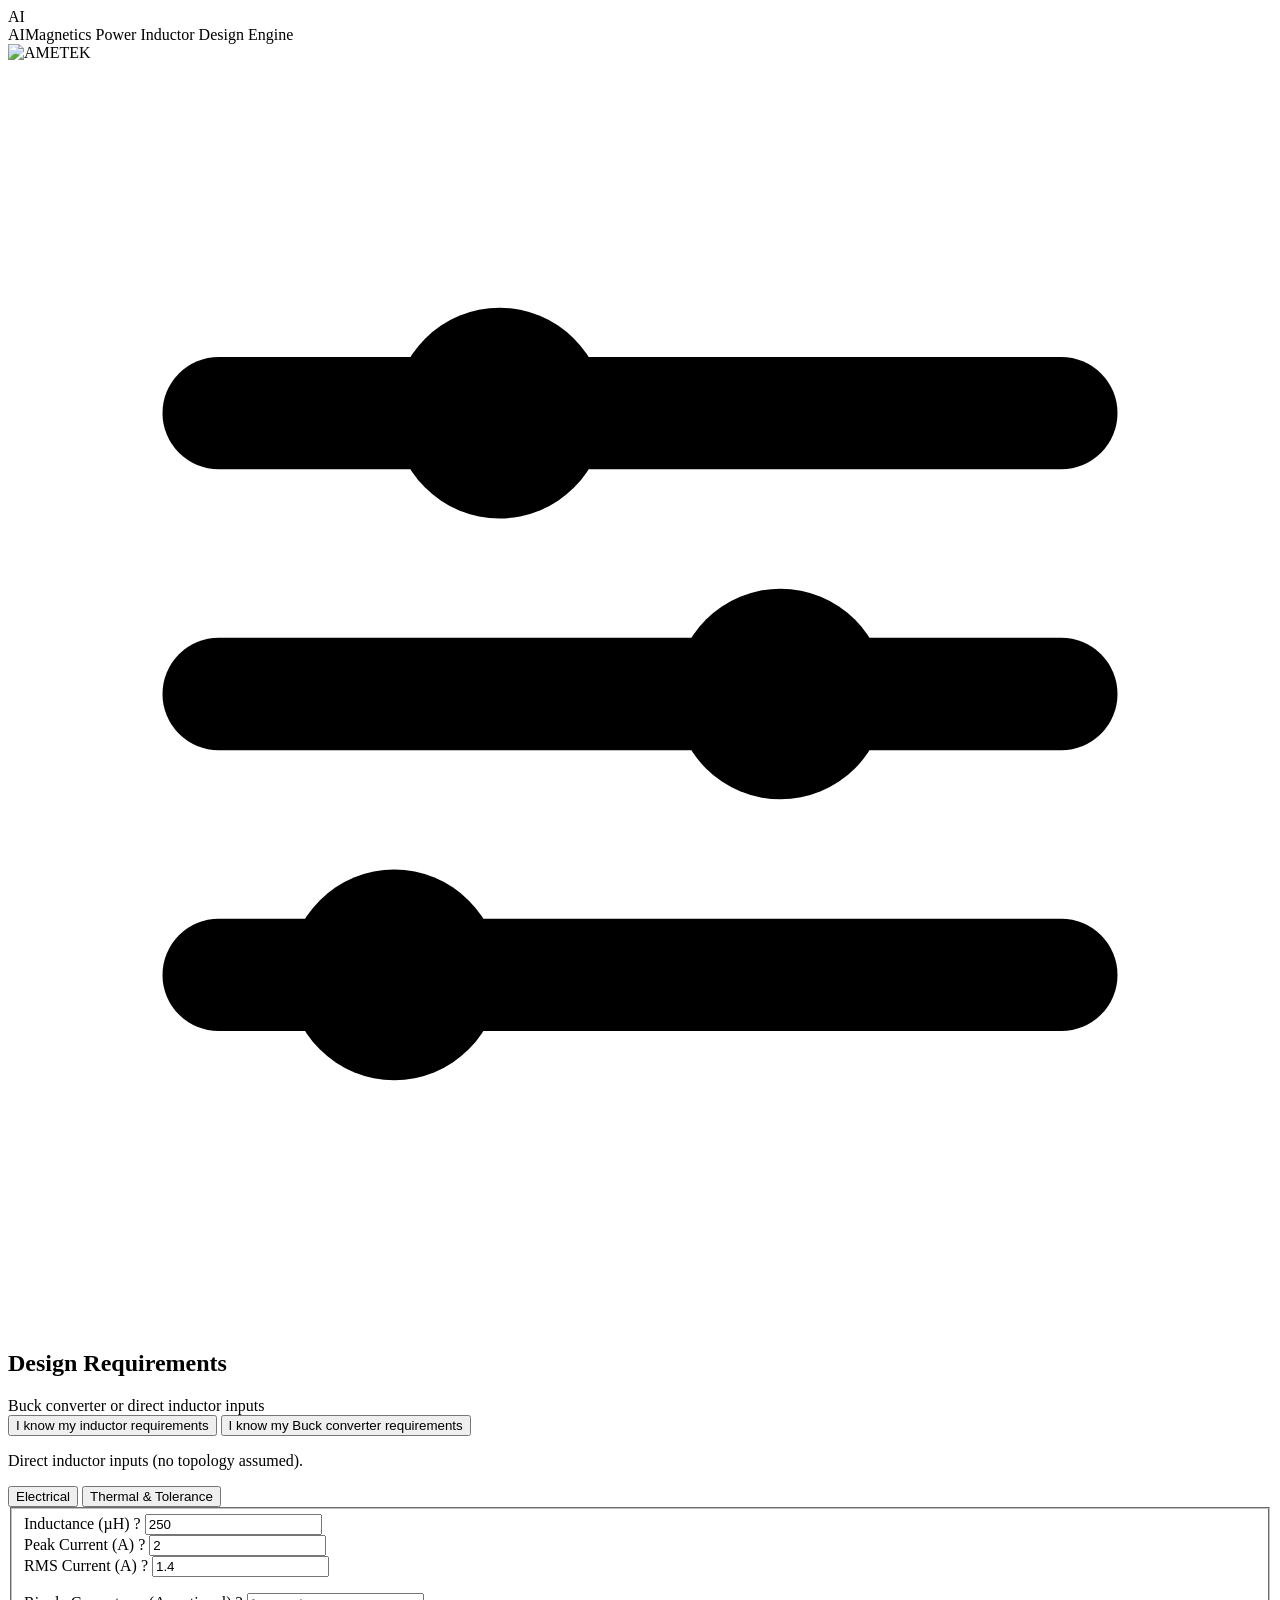
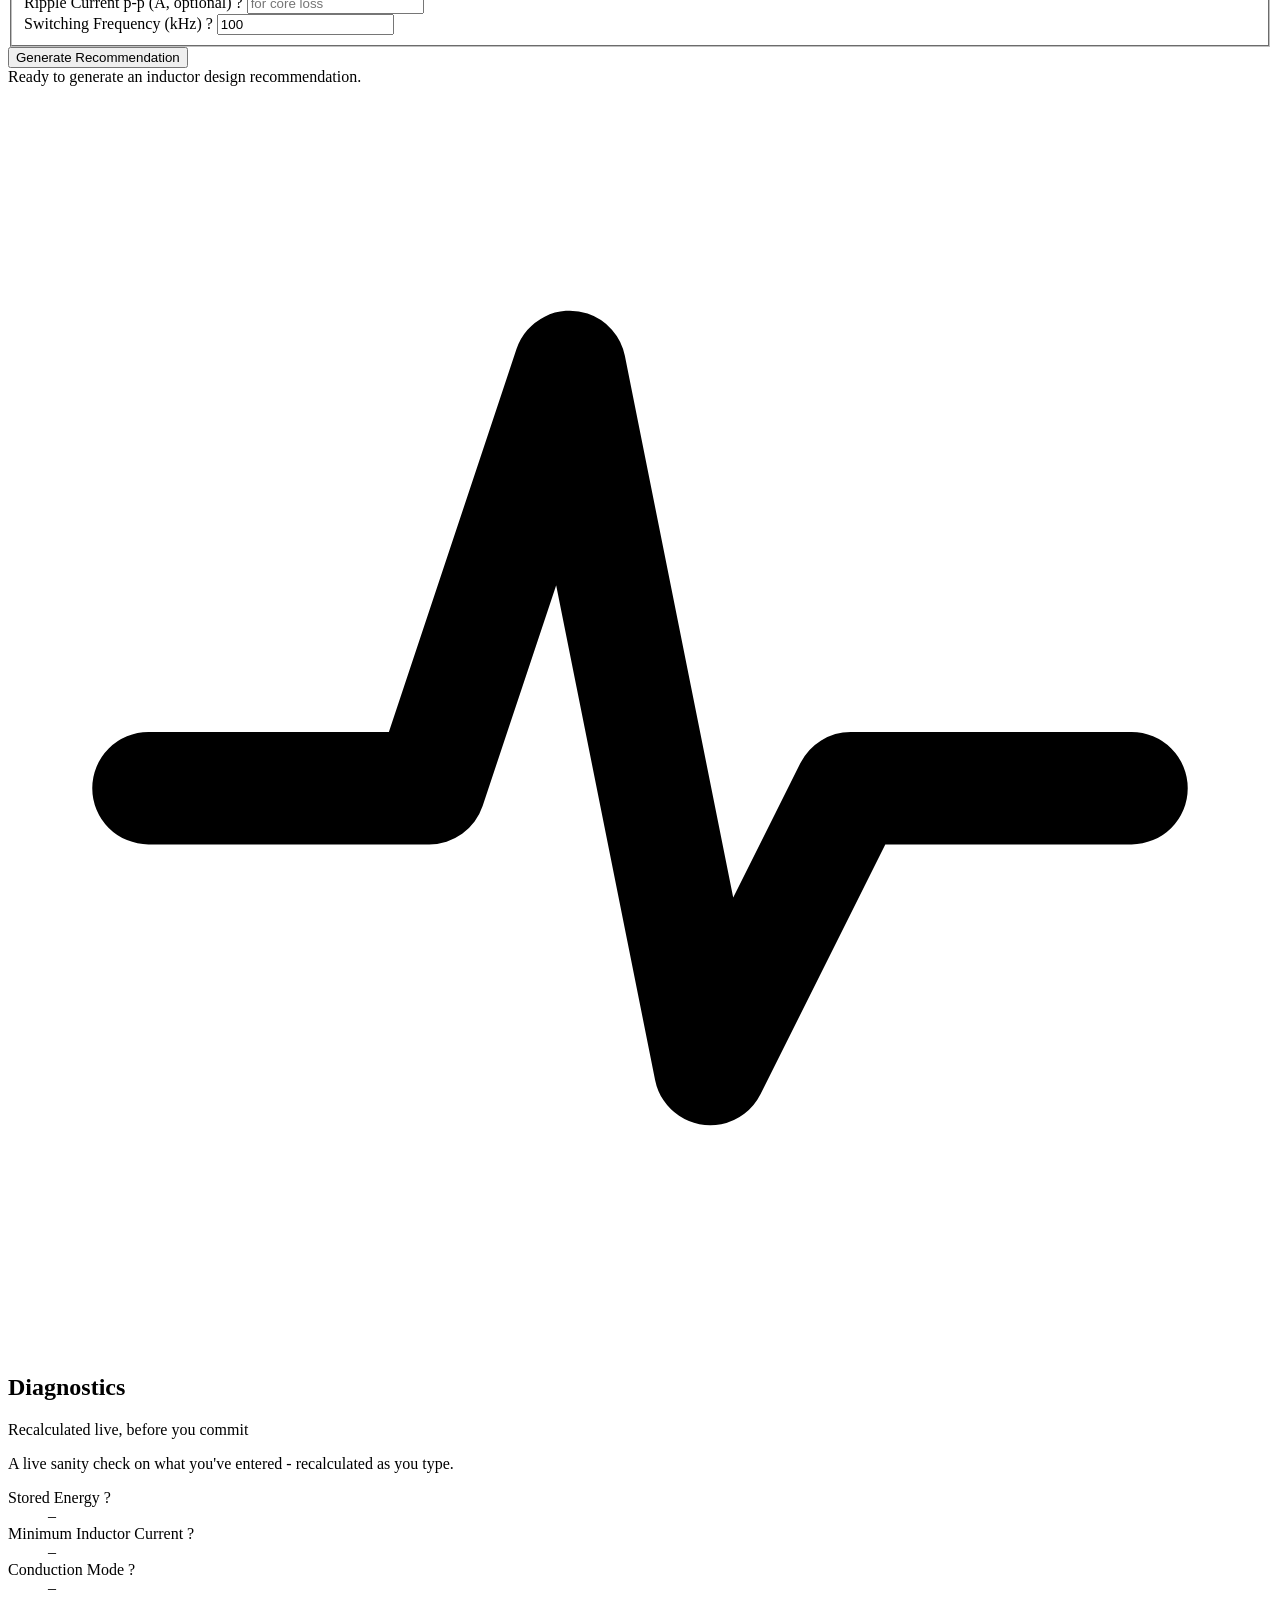
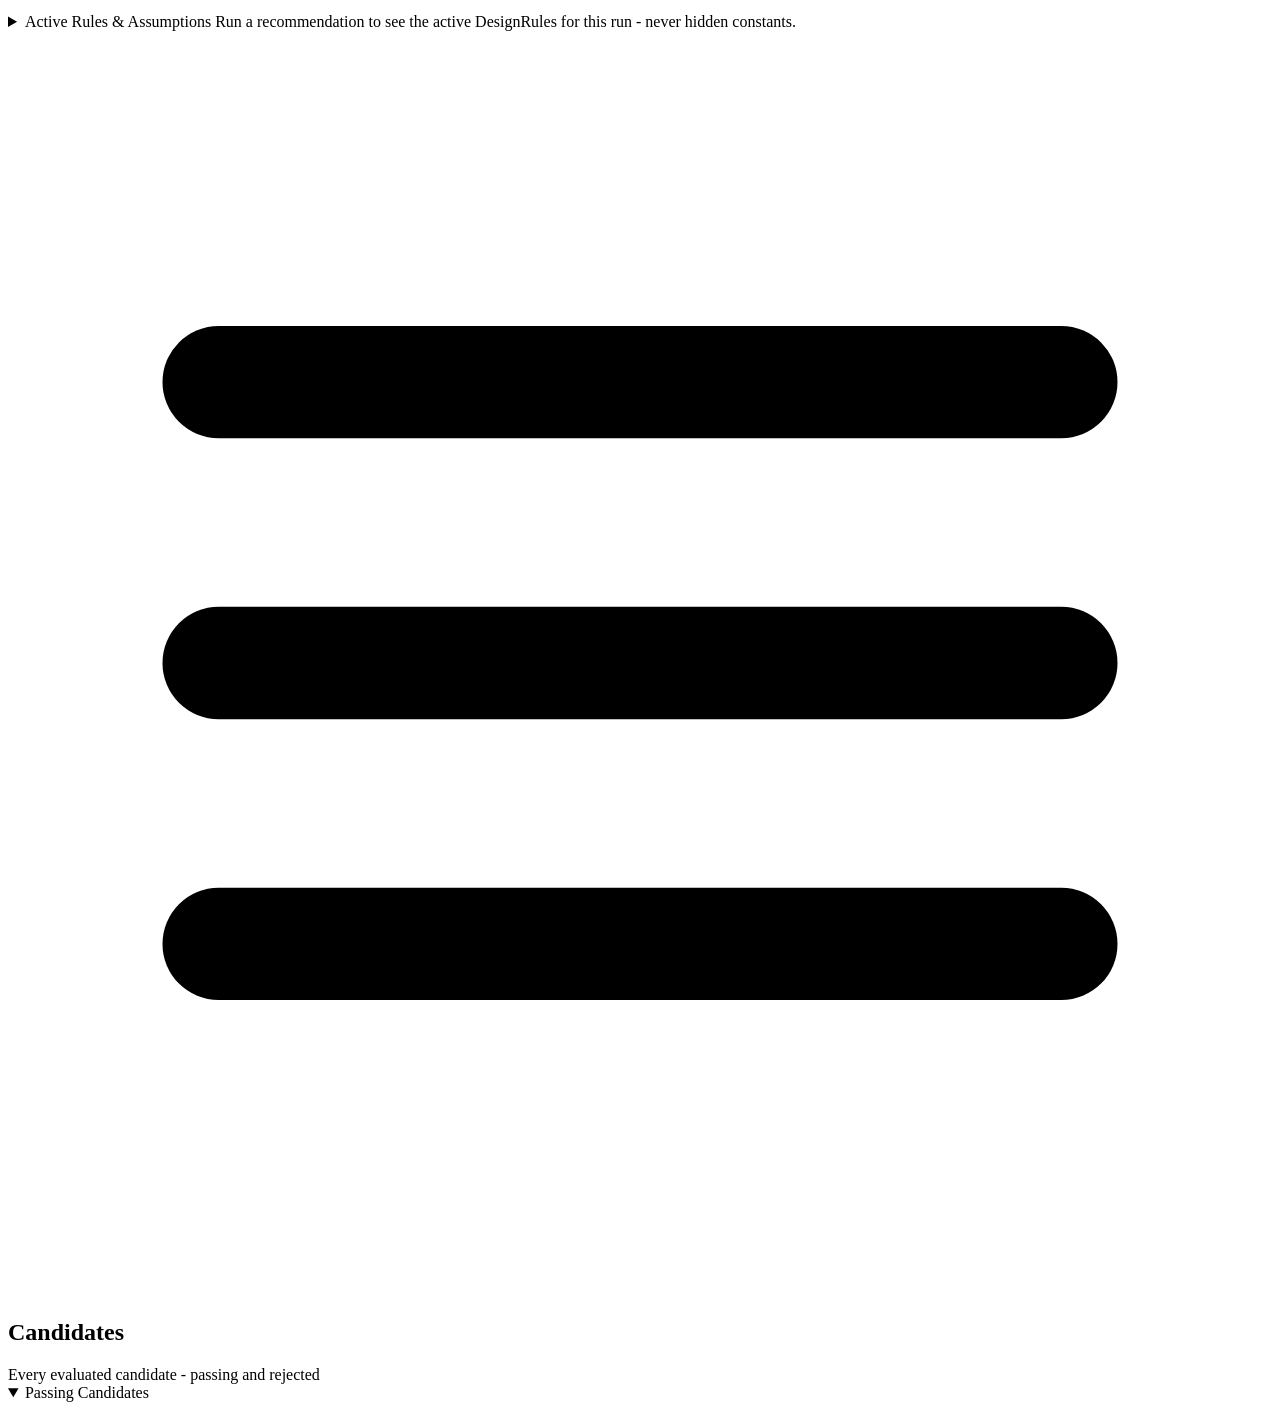
==== frontend/index.html @ f60cb1d5 "Frontend: add Minimum Inductor Current and Conduction Mode to Direct Entry diagnostics Direct Entry " ====
<!DOCTYPE html>
<html lang="en">
<head>
    <meta charset="UTF-8">
    <meta name="viewport" content="width=device-width, initial-scale=1.0">
    <title>AIMagnetics</title>
    <link rel="stylesheet" href="/static/styles.css">
</head>
<body>
    <header class="topbar">
        <div class="topbar-brand">
            <span class="topbar-mark">AI</span>
            <div class="topbar-titles">
                <span class="topbar-name">AIMagnetics</span>
                <span class="topbar-tagline">Power Inductor Design Engine</span>
            </div>
        </div>
        <span class="topbar-partner">
            <img src="/static/assets/ametek-logo.png" alt="AMETEK" class="topbar-partner-logo">
        </span>
    </header>

    <div class="main-grid">
        <section class="card requirements-card">
            <div class="card-head">
                <span class="card-icon" aria-hidden="true">
                    <svg viewBox="0 0 18 18" fill="none" stroke="currentColor" stroke-width="1.6" stroke-linecap="round">
                        <line x1="3" y1="5" x2="15" y2="5"/><circle cx="7" cy="5" r="1.5" fill="currentColor" stroke="none"/>
                        <line x1="3" y1="9" x2="15" y2="9"/><circle cx="11" cy="9" r="1.5" fill="currentColor" stroke="none"/>
                        <line x1="3" y1="13" x2="15" y2="13"/><circle cx="5.5" cy="13" r="1.5" fill="currentColor" stroke="none"/>
                    </svg>
                </span>
                <div class="card-head-titles">
                    <h2>Design Requirements</h2>
                    <span class="card-subtitle">Buck converter or direct inductor inputs</span>
                </div>
            </div>

            <div class="mode-toggle" role="tablist" aria-label="Input mode">
                <button type="button" id="modeDirectBtn" class="mode-toggle-btn" aria-selected="true">I know my inductor requirements</button>
                <button type="button" id="modeBuckBtn" class="mode-toggle-btn" aria-selected="false">I know my Buck converter requirements</button>
            </div>

            <section id="buckModeSection" class="mode-section" hidden>
                <p class="section-description">Enter your Buck converter's operating point - we derive what the inductor needs to do, sized at the worst-case input voltage (see hint on Vin Maximum). All fields required unless marked optional.</p>

                <div class="field-tabs" role="tablist" aria-label="Buck input groups">
                    <button type="button" class="field-tab-btn active" data-tab-target="buckElectricalFields" aria-selected="true">Buck Converter</button>
                    <button type="button" class="field-tab-btn" data-tab-target="buckThermalFields" aria-selected="false">Thermal &amp; Tolerance</button>
                </div>

                <fieldset class="field-group field-tab-panel" id="buckElectricalFields">
                    <div class="field-grid">
                        <div class="field">
                            <label for="buckVinMin">Vin Minimum (V)</label>
                            <input id="buckVinMin" type="number" value="36" min="0" step="0.1">
                        </div>
                        <div class="field">
                            <label for="buckVinMax">Vin Maximum (V)
                                <span class="hint" title="Inductance and ripple current are sized at Vin Maximum - a buck converter's inductor ripple current is worst (highest) at the top of the input range, so sizing there keeps ripple at or under target across the whole Vin range.">?</span>
                            </label>
                            <input id="buckVinMax" type="number" value="60" min="0" step="0.1">
                        </div>
                        <div class="field">
                            <label for="buckVout">Vout (V)
                                <span class="hint" title="Must be less than Vin Maximum - a buck converter cannot regulate an output at or above its input voltage. Calculate will return a clear error if it isn't.">?</span>
                            </label>
                            <input id="buckVout" type="number" value="12" min="0" step="0.1">
                        </div>
                        <div class="field">
                            <label for="buckIout">Iout (A)</label>
                            <input id="buckIout" type="number" value="40" min="0" step="0.1">
                        </div>
                        <div class="field">
                            <label for="buckFrequency">Switching Frequency (kHz)</label>
                            <input id="buckFrequency" type="number" value="500" min="0" step="1">
                        </div>
                        <div class="field">
                            <label for="buckRipplePercent">Ripple Current (%, of Iout)
                                <span class="hint" title="Target peak-to-peak inductor ripple current as a percent of Iout. A common starting point is 20-40%.">?</span>
                            </label>
                            <input id="buckRipplePercent" type="number" value="20" min="1" step="1">
                        </div>
                    </div>
                </fieldset>

                <fieldset class="field-group field-tab-panel" id="buckThermalFields" hidden>
                    <div class="field-grid">
                        <div class="field">
                            <label for="buckAmbientTemp">Ambient Temperature (°C)</label>
                            <input id="buckAmbientTemp" type="number" value="25" min="-40" step="1">
                        </div>
                        <div class="field">
                            <label for="buckTempRise">Allowable Temp Rise (°C)</label>
                            <input id="buckTempRise" type="number" value="40" min="0" step="1">
                        </div>
                        <div class="field field-full">
                            <label for="buckTolerance">Inductance Tolerance (%, optional)</label>
                            <input id="buckTolerance" type="number" placeholder="default 10" min="0" step="1">
                        </div>
                    </div>
                </fieldset>

                <div class="button-row">
                    <button id="calculateTopologyButton" class="primary-button" type="button">
                        Calculate Magnetic Requirements
                    </button>
                </div>

                <div id="topologyStatus" class="status-message"></div>
            </section>

            <section id="directModeSection" class="mode-section">
            <p class="section-description">Direct inductor inputs (no topology assumed).</p>

            <div class="field-tabs" role="tablist" aria-label="Direct input groups">
                <button type="button" class="field-tab-btn active" data-tab-target="directElectricalFields" aria-selected="true">Electrical</button>
                <button type="button" class="field-tab-btn" data-tab-target="directThermalFields" aria-selected="false">Thermal &amp; Tolerance</button>
            </div>

            <fieldset class="field-group field-tab-panel" id="directElectricalFields">
                <div class="field-grid">
                    <div class="field">
                        <label for="inductance">Inductance (µH)
                            <span class="hint" title="Target inductance. E = 0.5 x L x I^2 - too small raises ripple, too large oversizes the core.">?</span>
                        </label>
                        <input id="inductance" type="number" value="250" min="0" step="1">
                    </div>
                    <div class="field">
                        <label for="current">Peak Current (A)
                            <span class="hint" title="Highest instantaneous current. Drives area product, peak flux density and saturation margin - never used to infer RMS.">?</span>
                        </label>
                        <input id="current" type="number" value="2" min="0" step="0.1">
                    </div>
                    <div class="field">
                        <label for="rmsCurrent">RMS Current (A)
                            <span class="hint" title="Drives winding size, current density and DC copper loss. Always a separate number from peak current.">?</span>
                        </label>
                        <input id="rmsCurrent" type="number" value="1.4" min="0" step="0.1">
                        <p id="currentWarning" class="field-warning"></p>
                    </div>
                    <div class="field">
                        <label for="rippleCurrent">Ripple Current p-p (A, optional)
                            <span class="hint" title="Peak-to-peak ripple current. Required for a real core-loss number - flux-density swing is computed from it, never approximated from peak flux. Leave blank and core loss reports not-evaluated.">?</span>
                        </label>
                        <input id="rippleCurrent" type="number" placeholder="for core loss" min="0" step="0.05">
                    </div>
                    <div class="field field-full">
                        <label for="frequency">Switching Frequency (kHz)
                            <span class="hint" title="PWM switching frequency. Determines which materials are frequency-compatible candidates.">?</span>
                        </label>
                        <input id="frequency" type="number" value="100" min="0" step="1">
                    </div>
                </div>
            </fieldset>

            <fieldset class="field-group field-tab-panel" id="directThermalFields" hidden>
                <div class="field-grid">
                    <div class="field">
                        <label for="ambientTemp">Ambient Temperature (°C)</label>
                        <input id="ambientTemp" type="number" value="25" min="-40" step="1">
                    </div>
                    <div class="field">
                        <label for="tempRise">Allowable Temp Rise (°C)</label>
                        <input id="tempRise" type="number" value="40" min="0" step="1">
                    </div>
                    <div class="field field-full">
                        <label for="tolerance">Inductance Tolerance (%, optional)
                            <span class="hint" title="How far the realized inductance may deviate from target before a candidate is rejected. Defaults to 10% if left blank.">?</span>
                        </label>
                        <input id="tolerance" type="number" placeholder="default 10" min="0" step="1">
                    </div>
                </div>
            </fieldset>

            <div id="inputValidationCard" class="input-validation-card" hidden></div>

            <div class="button-row">
                <button id="generateButton" class="primary-button" type="button">
                    Generate Recommendation
                </button>
            </div>

            <div id="statusMessage" class="status-message">
                Ready to generate an inductor design recommendation.
            </div>
            </section>
        </section>

        <section class="card diagnostics-card">
            <div class="card-head">
                <span class="card-icon" aria-hidden="true">
                    <svg viewBox="0 0 18 18" fill="none" stroke="currentColor" stroke-width="1.6" stroke-linecap="round" stroke-linejoin="round">
                        <polyline points="2,10 6,10 8,4 10,14 12,10 16,10"/>
                    </svg>
                </span>
                <div class="card-head-titles">
                    <h2>Diagnostics</h2>
                    <span class="card-subtitle">Recalculated live, before you commit</span>
                </div>
            </div>

            <div id="buckDiagnostics" class="diagnostics-panel" hidden>
                <dl class="diagnostics-list" id="buckDiagnosticsList">
                    <div class="diagnostics-row">
                        <div class="diagnostics-row-main">
                            <dt>Duty Cycle</dt>
                            <dd id="diagDutyCycle">–</dd>
                        </div>
                    </div>
                    <div class="diagnostics-row">
                        <div class="diagnostics-row-main">
                            <dt>Ripple Current (p-p)</dt>
                            <dd id="diagRippleA">–</dd>
                        </div>
                    </div>
                    <div class="diagnostics-row">
                        <div class="diagnostics-row-main">
                            <dt>Peak Current</dt>
                            <dd id="diagPeakCurrent">–</dd>
                        </div>
                    </div>
                    <div class="diagnostics-row">
                        <div class="diagnostics-row-main">
                            <dt>Average Current (Iout)</dt>
                            <dd id="diagAvgCurrent">–</dd>
                        </div>
                    </div>
                    <div class="diagnostics-row diagnostics-row-highlight">
                        <div class="diagnostics-row-main">
                            <dt>Required Inductance</dt>
                            <dd id="diagInductance">–</dd>
                        </div>
                    </div>
                </dl>
                <p id="diagBuckNote" class="diagnostics-note">Enter your Buck converter requirements to see live diagnostics.</p>

                <div class="waveform-card">
                    <div class="waveform-title">Inductor Current - One Switching Period</div>
                    <p class="waveform-caption">Rises while the switch is on (the duty-cycle fraction of the period) and falls while it's off - drawn from the exact numbers above, at the worst-case Vin Maximum.</p>
                    <svg id="rippleWaveform" class="waveform-svg" viewBox="0 0 310 104" preserveAspectRatio="none">
                        <defs>
                            <linearGradient id="waveformFillGradient" x1="0" y1="0" x2="0" y2="1">
                                <stop offset="0%" style="stop-color: var(--brand-red); stop-opacity: 0.22"></stop>
                                <stop offset="100%" style="stop-color: var(--brand-red); stop-opacity: 0"></stop>
                            </linearGradient>
                        </defs>

                        <!-- Axis frame is fixed geometry - only the trace, fill, marker,
                             and the two amplitude labels' text change per recalculation. -->
                        <line class="waveform-gridline" x1="42" y1="14" x2="302" y2="14"></line>
                        <line class="waveform-axis-line" x1="42" y1="14" x2="42" y2="72"></line>
                        <line class="waveform-axis-line" x1="42" y1="72" x2="302" y2="72"></line>
                        <line class="waveform-tick" x1="37" y1="14" x2="42" y2="14"></line>
                        <line class="waveform-tick" x1="37" y1="72" x2="42" y2="72"></line>
                        <line class="waveform-tick" x1="42" y1="72" x2="42" y2="77"></line>
                        <line class="waveform-tick" x1="172" y1="72" x2="172" y2="77"></line>
                        <line class="waveform-tick" x1="302" y1="72" x2="302" y2="77"></line>
                        <text x="42" y="90" class="waveform-tick-label" text-anchor="middle">0</text>
                        <text x="172" y="90" class="waveform-tick-label" text-anchor="middle">T</text>
                        <text x="302" y="90" class="waveform-tick-label" text-anchor="end">2T</text>

                        <path id="waveformFill" class="waveform-fill"></path>
                        <path id="waveformPath" class="waveform-path"></path>
                        <circle id="waveformMarker" class="waveform-marker" r="3"></circle>
                        <text id="waveformLabelTop" x="34" y="14" class="waveform-axis-label" text-anchor="end" dominant-baseline="middle"></text>
                        <text id="waveformLabelBottom" x="34" y="72" class="waveform-axis-label" text-anchor="end" dominant-baseline="middle"></text>
                    </svg>
                    <div class="waveform-legend"><span class="legend-dot"></span><span>I<sub>L</sub> at Vin Maximum</span></div>
                </div>

                <details class="formula-reference">
                    <summary>
                        <span class="formula-reference-marker" aria-hidden="true"></span>
                        <span class="formula-reference-text">
                            <span class="formula-reference-title">How these are calculated</span>
                            <span class="formula-reference-summary">More information - the formulas behind the diagnostics above</span>
                        </span>
                    </summary>
                    <dl class="formula-reference-list">
                        <div><dt>Duty cycle</dt><dd>D = Vout / Vin Maximum</dd></div>
                        <div><dt>Ripple current</dt><dd>Iout &times; Ripple %</dd></div>
                        <div><dt>Required inductance</dt><dd>(Vin Maximum &minus; Vout) &times; D / (Switching Freq &times; Ripple)</dd></div>
                        <div><dt>Peak current</dt><dd>Iout + Ripple &divide; 2</dd></div>
                    </dl>
                    <p class="formula-reference-note">Everything above is sized at Vin Maximum, not Vin Minimum - that's the worst case for ripple current, so it's the point that keeps ripple at or under target across your whole Vin range.</p>
                </details>
            </div>

            <div id="directDiagnostics" class="diagnostics-panel">
                <p class="diagnostics-intro">A live sanity check on what you've entered - recalculated as you type.</p>
                <dl class="diagnostics-list">
                    <div class="diagnostics-row diagnostics-row-highlight">
                        <dt>Stored Energy
                            <span class="hint" title="E = 0.5 x L x I^2, using peak current - the energy the core must store without saturating.">?</span>
                        </dt>
                        <dd id="diagStoredEnergy">–</dd>
                    </div>
                    <div class="diagnostics-row" id="diagMinCurrentRow">
                        <dt>Minimum Inductor Current
                            <span class="hint" title="Ipeak - Ripple (peak-to-peak), under the same triangular-ripple assumption the backend's CurrentConsistencyValidation check uses. Needs Ripple Current p-p to compute - blank until you enter it.">?</span>
                        </dt>
                        <dd id="diagMinCurrent">–</dd>
                    </div>
                    <div class="diagnostics-row" id="diagConductionModeRow">
                        <dt>Conduction Mode
                            <span class="hint" title="CCM: minimum current stays above zero. CCM Boundary: at or near zero - small load/line variation could push it into DCM. DCM: minimum current would go negative under this ideal formula - this engine only supports CCM, so Generate will reject this combination.">?</span>
                        </dt>
                        <dd id="diagConductionMode">–</dd>
                    </div>
                </dl>
                <p id="diagCurrentNote" class="diagnostics-note"></p>
                <p id="diagCoreLossNote" class="diagnostics-note"></p>
                <p id="diagConductionNote" class="diagnostics-note"></p>

                <div id="topologyDerivedBanner" class="topology-derived-banner" hidden></div>
            </div>
        </section>

    </div>

    <details class="rules-strip">
        <summary>
            <span class="rules-strip-title">Active Rules &amp; Assumptions</span>
            <span id="rulesSummaryLine" class="rules-summary-line">Run a recommendation to see the active DesignRules for this run - never hidden constants.</span>
        </summary>
        <div id="assistant" class="rules-detail"></div>
    </details>

    <div id="feasibility" class="card result-panel" hidden></div>

    <div id="recommendedCandidateCard" class="card recommended-card" hidden></div>

    <div class="card candidates-card">
        <div class="candidates-header">
            <div class="card-head">
                <span class="card-icon" aria-hidden="true">
                    <svg viewBox="0 0 18 18" fill="none" stroke="currentColor" stroke-width="1.6" stroke-linecap="round">
                        <line x1="3" y1="5" x2="15" y2="5"/>
                        <line x1="3" y1="9" x2="15" y2="9"/>
                        <line x1="3" y1="13" x2="15" y2="13"/>
                    </svg>
                </span>
                <div class="card-head-titles">
                    <h2>Candidates</h2>
                    <span class="card-subtitle">Every evaluated candidate - passing and rejected</span>
                </div>
            </div>
            <select id="shapeFilter" class="shape-filter" aria-label="Filter by core shape" hidden></select>
        </div>
        <div id="triageStrip" class="triage-strip"></div>

        <details id="passingSection" class="candidates-section" open>
            <summary>
                <span class="candidates-section-marker" aria-hidden="true"></span>
                <span id="passingSectionSummary" class="candidates-section-summary">Passing Candidates</span>
            </summary>
            <p id="rankingNote" class="ranking-note" hidden>
                Passing candidates are ranked by <strong>recommendation tier</strong> first, then by <strong>known partial loss</strong>
                (DC copper + core loss, whichever are evaluated), predicted temperature rise, manufacturability margin, saturation margin, and current-density margin, in that order.
                A missing number is treated as the worst case for that tiebreaker, never the best, so it can't accidentally win a ranking.
            </p>
            <div id="candidatesEmptyState" class="candidates-empty-state" hidden></div>
            <div class="table-scroll">
                <table id="candidateTable" class="candidate-table"></table>
            </div>
        </details>

        <details id="rejectedSection" class="candidates-section candidates-section-rejected" hidden>
            <summary>
                <span class="candidates-section-marker" aria-hidden="true"></span>
                <span id="rejectedSectionSummary" class="candidates-section-summary">Rejected Candidates</span>
            </summary>
            <div class="table-scroll">
                <table id="rejectedTable" class="candidate-table candidate-table-rejected"></table>
            </div>
        </details>
    </div>

    <div id="candidateSidePanel" class="side-panel" hidden aria-hidden="true">
        <div id="sidePanelOverlay" class="side-panel-overlay"></div>
        <aside class="side-panel-content" role="dialog" aria-modal="true" aria-labelledby="sidePanelTitle">
            <div class="side-panel-head">
                <div class="side-panel-head-titles">
                    <h3 id="sidePanelTitle">–</h3>
                    <div id="sidePanelSubtitle" class="side-panel-subtitle"></div>
                </div>
                <button id="sidePanelClose" class="side-panel-close" type="button" aria-label="Close detail panel">&times;</button>
            </div>
            <div id="sidePanelBody" class="side-panel-body"></div>
        </aside>
    </div>

    <script src="/static/app.js"></script>
</body>
</html>
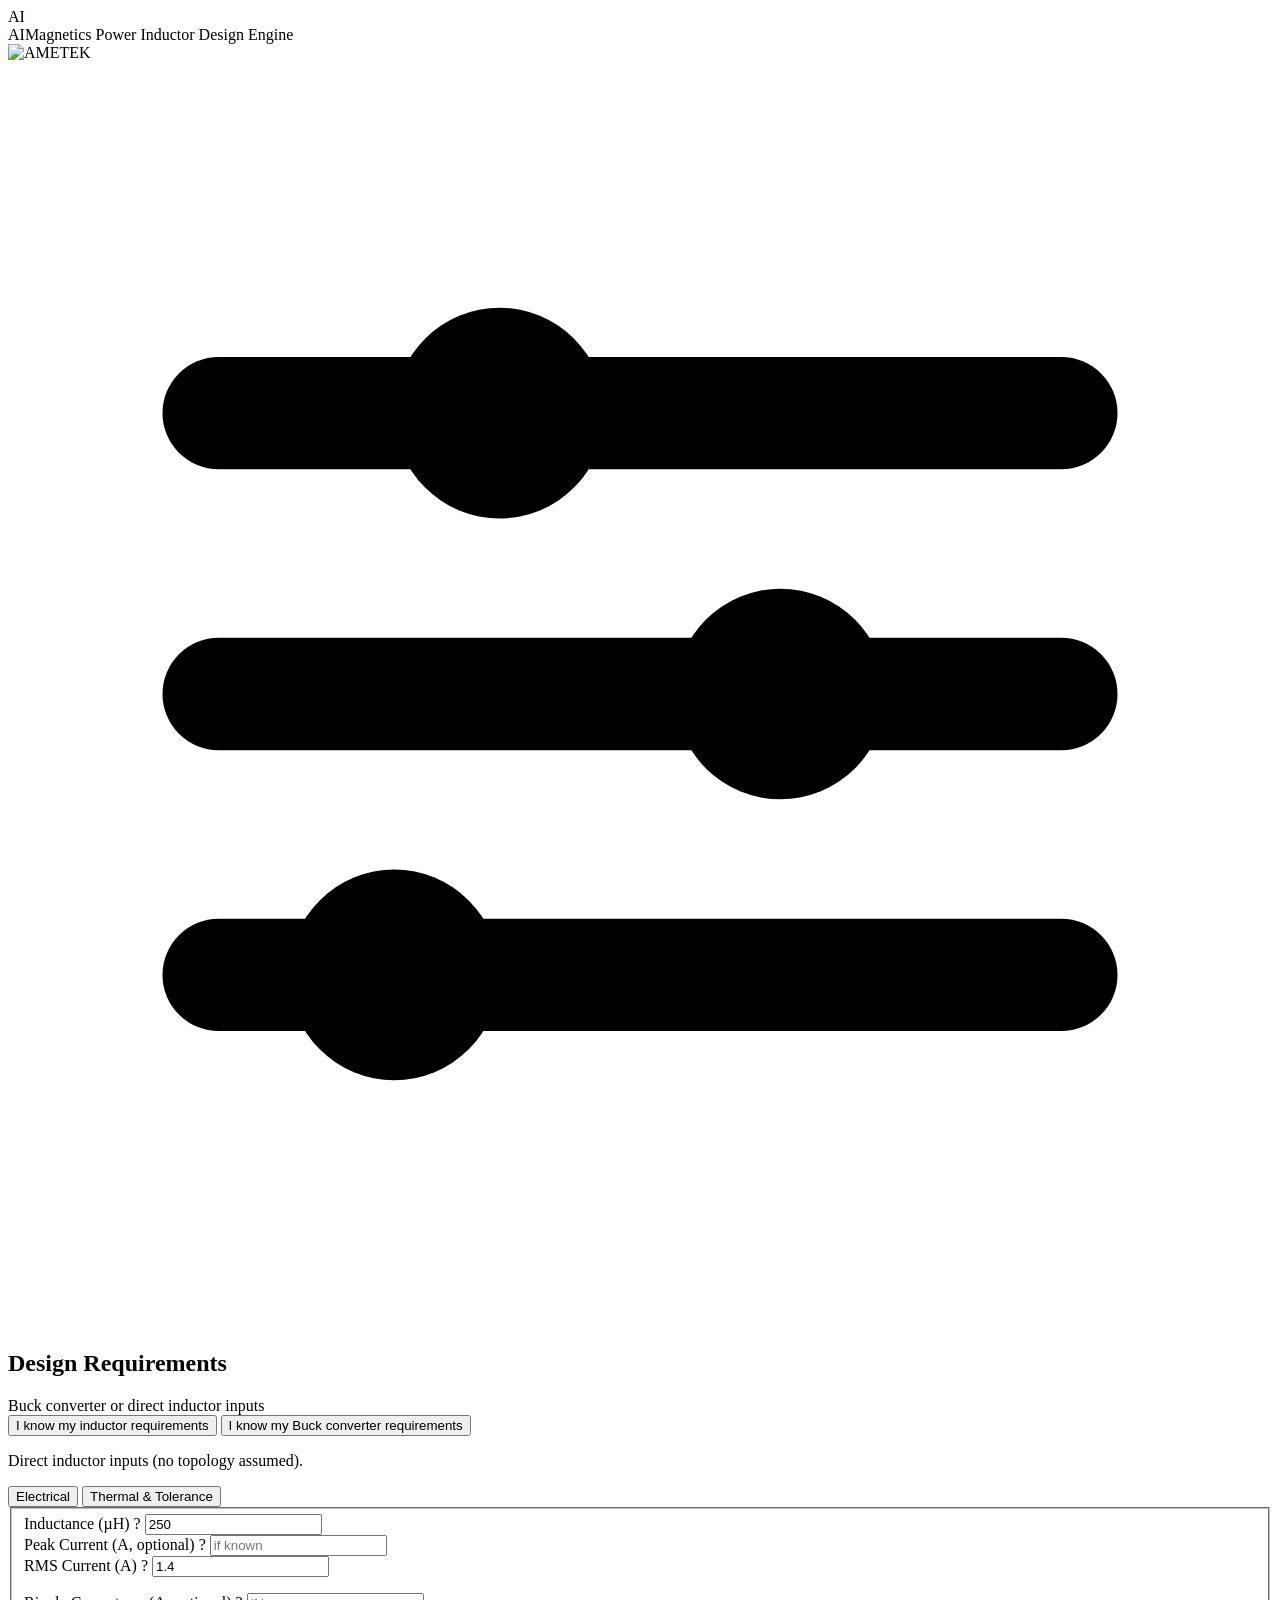
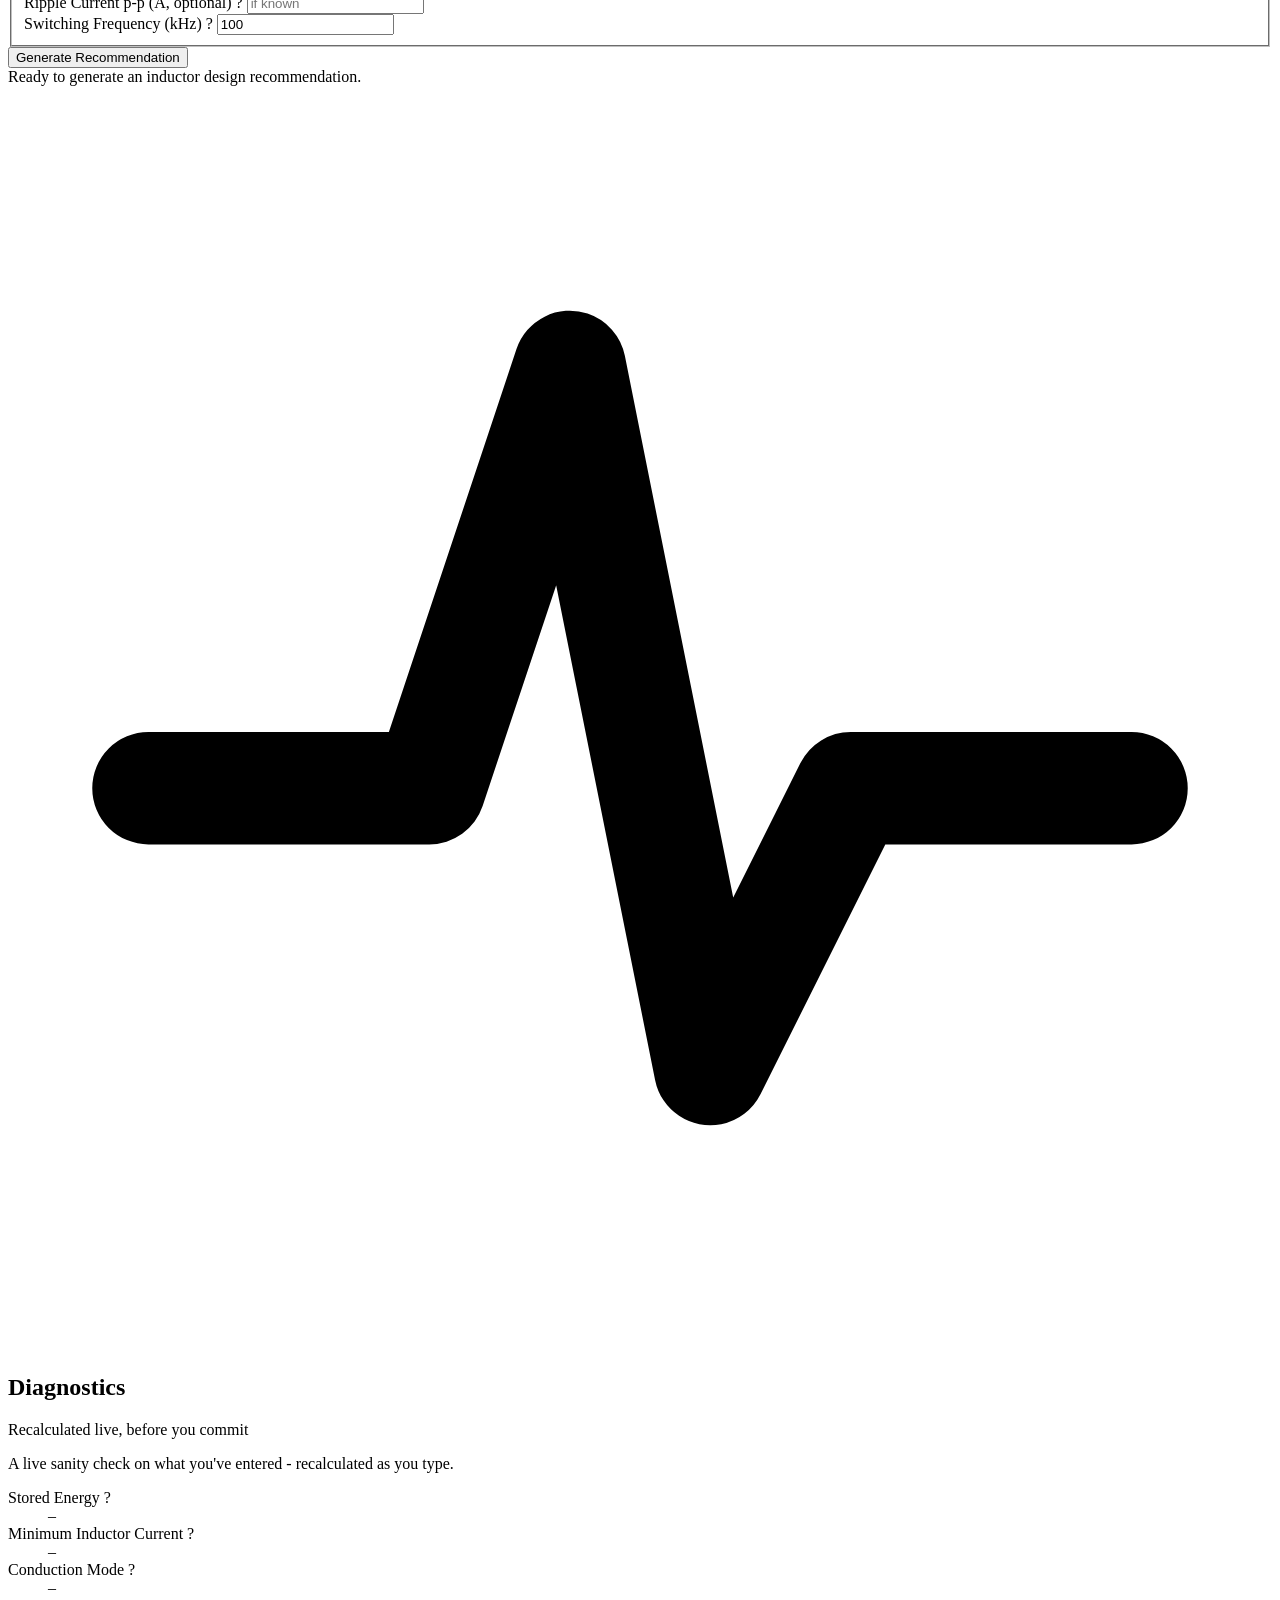
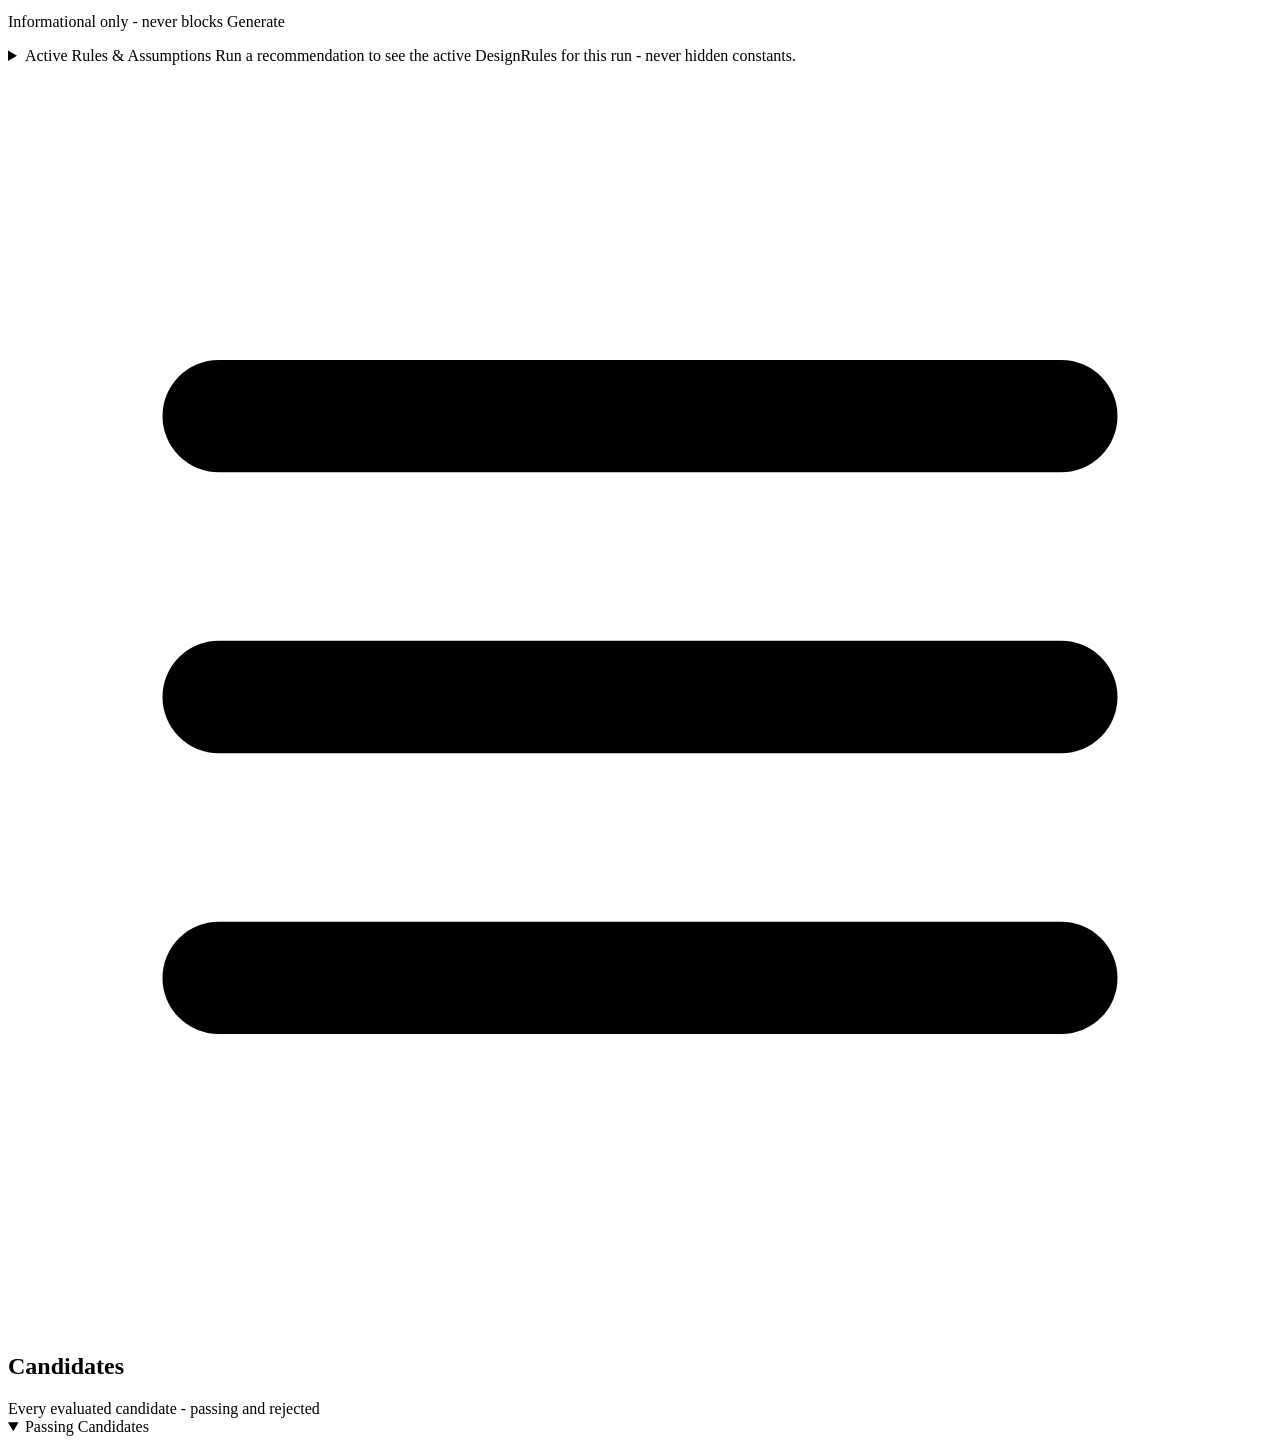
==== commit a102df60: "Make Peak Current and Ripple Current both optional, never blocking Generate Roger tested Mode 2 with" ====
--- a/frontend/index.html
+++ b/frontend/index.html
@@ -127,10 +127,10 @@
                         <input id="inductance" type="number" value="250" min="0" step="1">
                     </div>
                     <div class="field">
-                        <label for="current">Peak Current (A)
-                            <span class="hint" title="Highest instantaneous current. Drives area product, peak flux density and saturation margin - never used to infer RMS.">?</span>
-                        </label>
-                        <input id="current" type="number" value="2" min="0" step="0.1">
+                        <label for="current">Peak Current (A, optional)
+                            <span class="hint" title="Highest instantaneous current, if known. Drives area product, peak flux density and saturation margin - never used to infer RMS. Leave blank and those checks report not-evaluated instead of guessing a peak from RMS.">?</span>
+                        </label>
+                        <input id="current" type="number" placeholder="if known" min="0" step="0.1">
                     </div>
                     <div class="field">
                         <label for="rmsCurrent">RMS Current (A)
@@ -141,9 +141,9 @@
                     </div>
                     <div class="field">
                         <label for="rippleCurrent">Ripple Current p-p (A, optional)
-                            <span class="hint" title="Peak-to-peak ripple current. Required for a real core-loss number - flux-density swing is computed from it, never approximated from peak flux. Leave blank and core loss reports not-evaluated.">?</span>
-                        </label>
-                        <input id="rippleCurrent" type="number" placeholder="for core loss" min="0" step="0.05">
+                            <span class="hint" title="Peak-to-peak ripple current, if known. Required for a real core-loss number - flux-density swing is computed from it, never approximated from peak flux. Leave blank and core loss reports not-evaluated.">?</span>
+                        </label>
+                        <input id="rippleCurrent" type="number" placeholder="if known" min="0" step="0.05">
                     </div>
                     <div class="field field-full">
                         <label for="frequency">Switching Frequency (kHz)
@@ -298,20 +298,24 @@
                     </div>
                     <div class="diagnostics-row" id="diagMinCurrentRow">
                         <dt>Minimum Inductor Current
-                            <span class="hint" title="Ipeak - Ripple (peak-to-peak), under the same triangular-ripple assumption the backend's CurrentConsistencyValidation check uses. Needs Ripple Current p-p to compute - blank until you enter it.">?</span>
+                            <span class="hint" title="Ipeak - Ripple (peak-to-peak), under the same triangular-ripple assumption the backend's CurrentConsistencyValidation check uses. Needs both Peak Current and Ripple Current p-p to compute - blank until you enter both.">?</span>
                         </dt>
                         <dd id="diagMinCurrent">–</dd>
                     </div>
                     <div class="diagnostics-row" id="diagConductionModeRow">
                         <dt>Conduction Mode
-                            <span class="hint" title="CCM: minimum current stays above zero. CCM Boundary: at or near zero - small load/line variation could push it into DCM. DCM: minimum current would go negative under this ideal formula - this engine only supports CCM, so Generate will reject this combination.">?</span>
+                            <span class="hint" title="CCM: minimum current stays above zero. CCM Boundary: at or near zero - small load/line variation could push it into DCM. DCM: minimum current would go negative under this ideal formula - this engine only supports CCM, so that check reports not-evaluated for this combination (the rest of the design still generates).">?</span>
                         </dt>
                         <dd id="diagConductionMode">–</dd>
                     </div>
                 </dl>
-                <p id="diagCurrentNote" class="diagnostics-note"></p>
-                <p id="diagCoreLossNote" class="diagnostics-note"></p>
-                <p id="diagConductionNote" class="diagnostics-note"></p>
+
+                <div class="diagnostics-consistency-notes">
+                    <p class="diagnostics-consistency-label">Informational only - never blocks Generate</p>
+                    <p id="diagCurrentNote" class="diagnostics-note"></p>
+                    <p id="diagCoreLossNote" class="diagnostics-note"></p>
+                    <p id="diagConductionNote" class="diagnostics-note"></p>
+                </div>
 
                 <div id="topologyDerivedBanner" class="topology-derived-banner" hidden></div>
             </div>
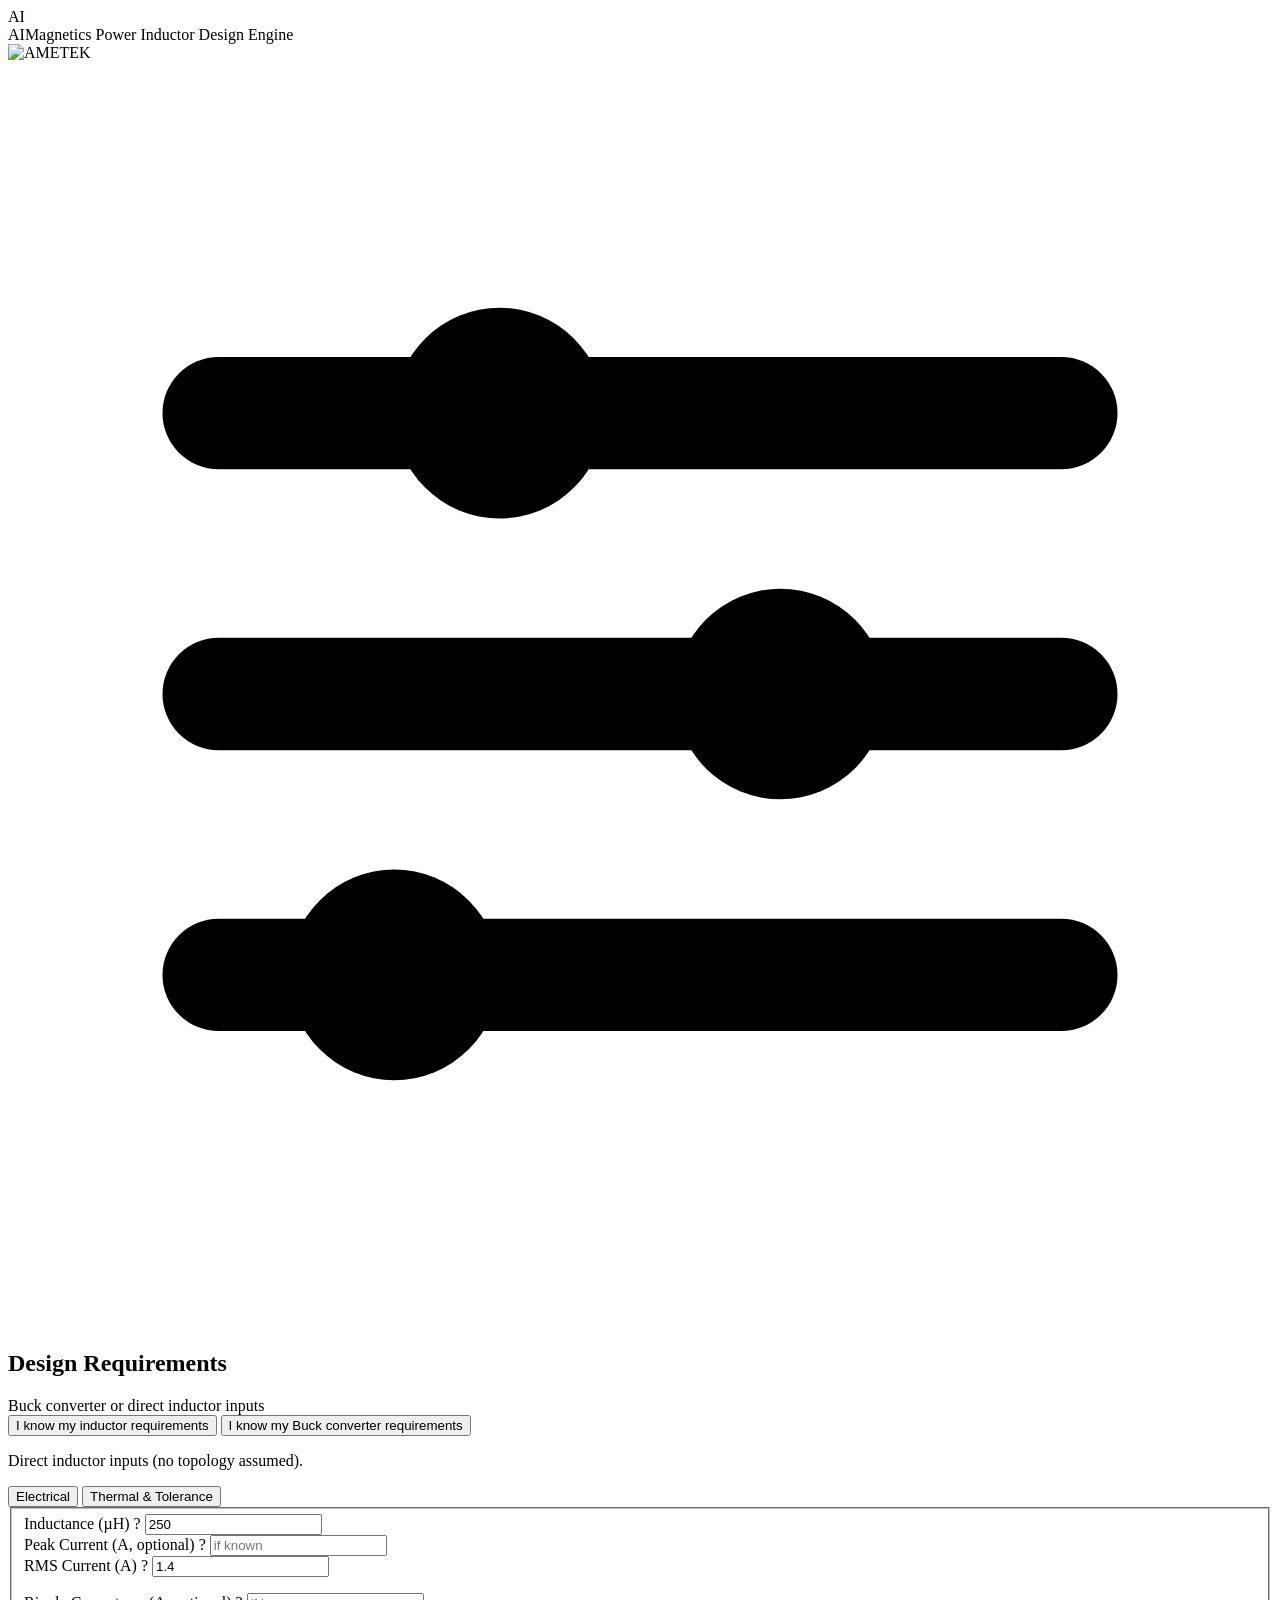
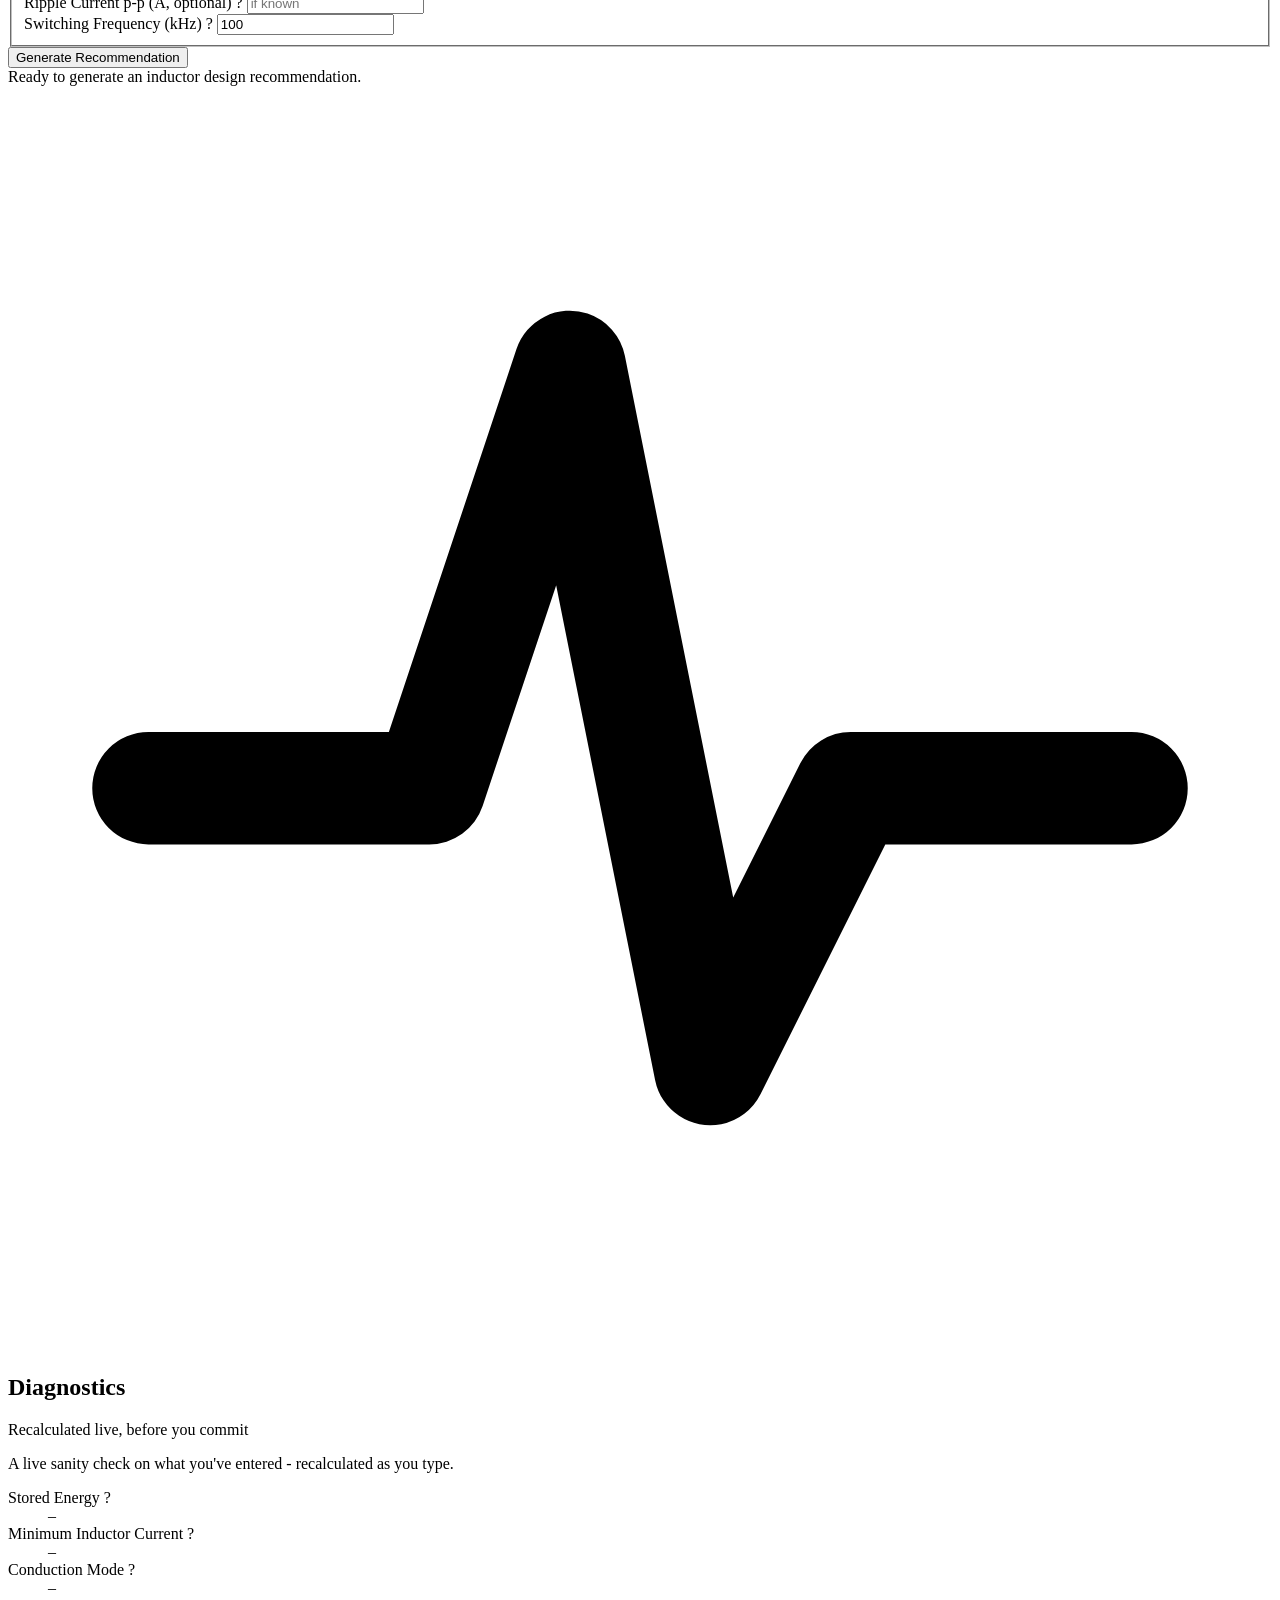
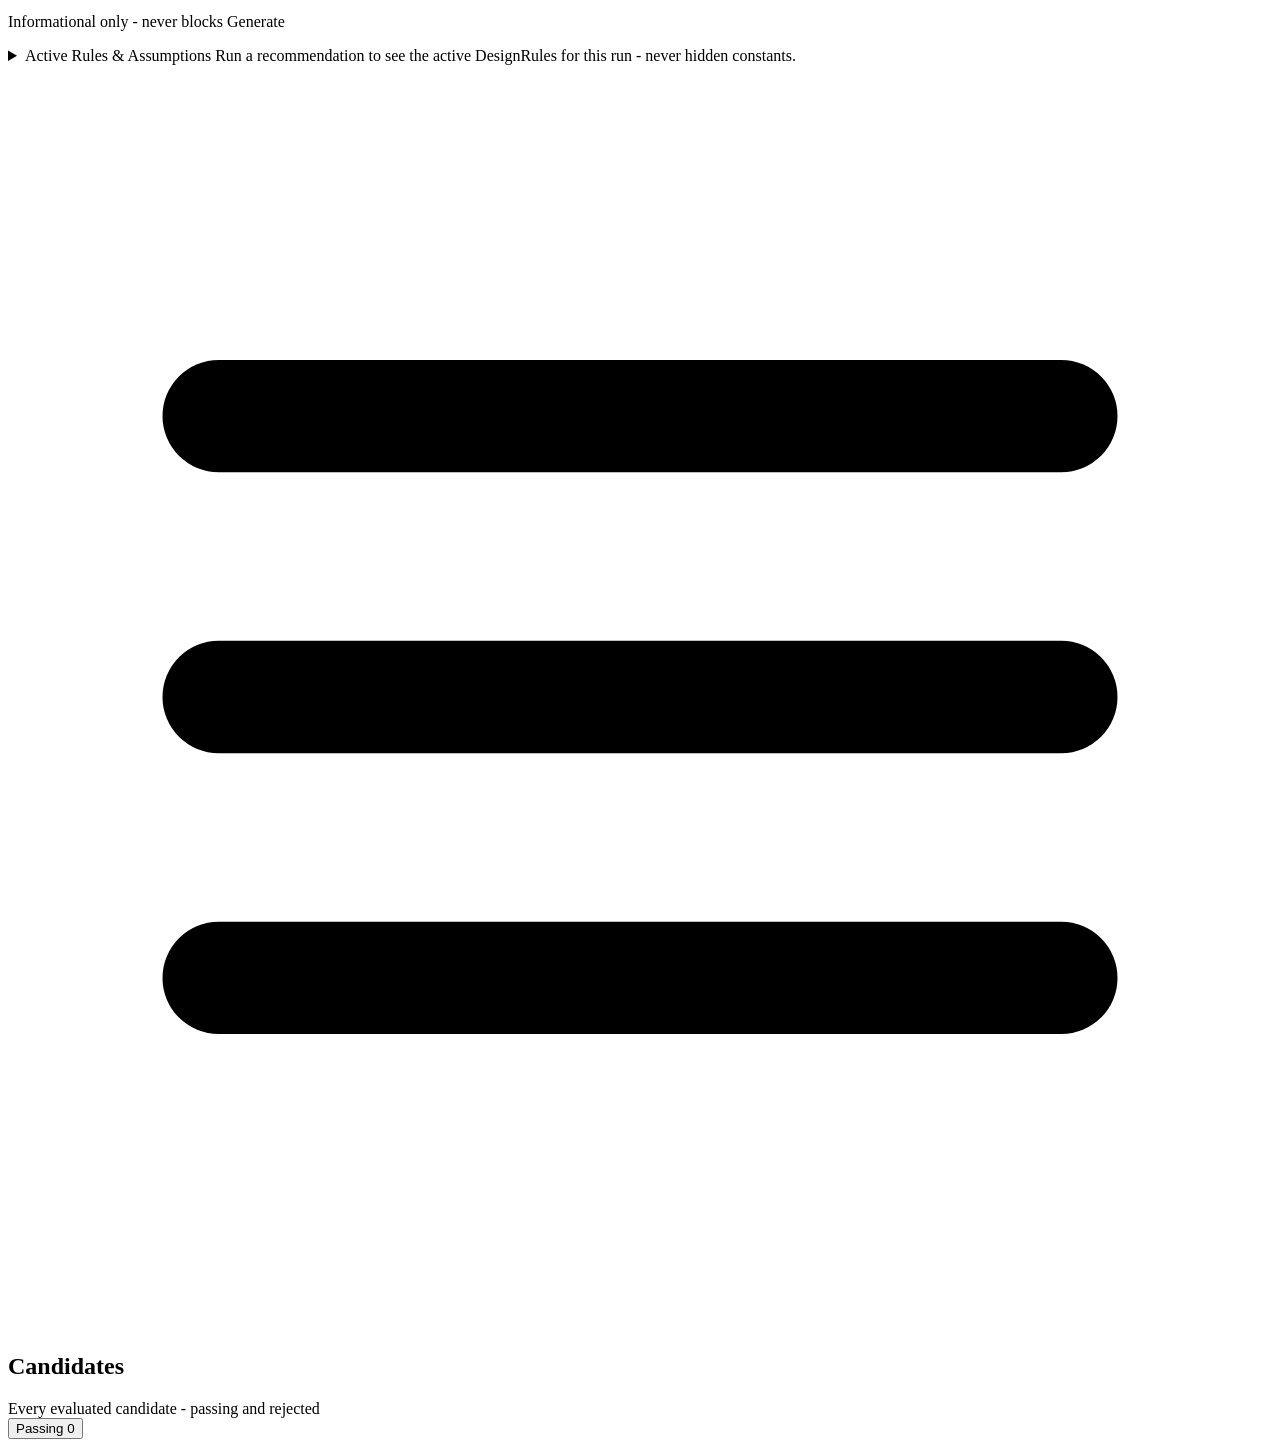
==== commit e9a0e6ab: "Add material-type filter, real Passing/Rejected tabs, and auto-scroll to results - New material-type" ====
--- a/frontend/index.html
+++ b/frontend/index.html
@@ -292,7 +292,7 @@
                 <dl class="diagnostics-list">
                     <div class="diagnostics-row diagnostics-row-highlight">
                         <dt>Stored Energy
-                            <span class="hint" title="E = 0.5 x L x I^2, using peak current - the energy the core must store without saturating.">?</span>
+                            <span class="hint" title="E = 0.5 x L x I^2, using peak current - the energy the core must store without saturating. If peak current isn't supplied, this falls back to RMS current as a labeled lower-bound estimate (never the real figure) - see the note below when that happens.">?</span>
                         </dt>
                         <dd id="diagStoredEnergy">–</dd>
                     </div>
@@ -312,6 +312,7 @@
 
                 <div class="diagnostics-consistency-notes">
                     <p class="diagnostics-consistency-label">Informational only - never blocks Generate</p>
+                    <p id="diagStoredEnergyNote" class="diagnostics-note"></p>
                     <p id="diagCurrentNote" class="diagnostics-note"></p>
                     <p id="diagCoreLossNote" class="diagnostics-note"></p>
                     <p id="diagConductionNote" class="diagnostics-note"></p>
@@ -350,15 +351,23 @@
                     <span class="card-subtitle">Every evaluated candidate - passing and rejected</span>
                 </div>
             </div>
-            <select id="shapeFilter" class="shape-filter" aria-label="Filter by core shape" hidden></select>
+            <div class="candidates-filters">
+                <select id="shapeFilter" class="shape-filter" aria-label="Filter by core shape" hidden></select>
+                <select id="materialTypeFilter" class="shape-filter" aria-label="Filter by core material type" hidden></select>
+            </div>
         </div>
         <div id="triageStrip" class="triage-strip"></div>
 
-        <details id="passingSection" class="candidates-section" open>
-            <summary>
-                <span class="candidates-section-marker" aria-hidden="true"></span>
-                <span id="passingSectionSummary" class="candidates-section-summary">Passing Candidates</span>
-            </summary>
+        <div id="candidatesTabs" class="candidates-tabs" role="tablist">
+            <button type="button" id="passingTabBtn" class="candidates-tab" data-tab="passing" role="tab" aria-selected="true">
+                Passing <span id="passingTabCount" class="candidates-tab-count">0</span>
+            </button>
+            <button type="button" id="rejectedTabBtn" class="candidates-tab" data-tab="rejected" role="tab" aria-selected="false" hidden>
+                Rejected <span id="rejectedTabCount" class="candidates-tab-count">0</span>
+            </button>
+        </div>
+
+        <div id="passingSection" class="candidates-panel" role="tabpanel">
             <p id="rankingNote" class="ranking-note" hidden>
                 Passing candidates are ranked by <strong>recommendation tier</strong> first, then by <strong>known partial loss</strong>
                 (DC copper + core loss, whichever are evaluated), predicted temperature rise, manufacturability margin, saturation margin, and current-density margin, in that order.
@@ -368,17 +377,13 @@
             <div class="table-scroll">
                 <table id="candidateTable" class="candidate-table"></table>
             </div>
-        </details>
-
-        <details id="rejectedSection" class="candidates-section candidates-section-rejected" hidden>
-            <summary>
-                <span class="candidates-section-marker" aria-hidden="true"></span>
-                <span id="rejectedSectionSummary" class="candidates-section-summary">Rejected Candidates</span>
-            </summary>
+        </div>
+
+        <div id="rejectedSection" class="candidates-panel candidates-panel-rejected" role="tabpanel" hidden>
             <div class="table-scroll">
                 <table id="rejectedTable" class="candidate-table candidate-table-rejected"></table>
             </div>
-        </details>
+        </div>
     </div>
 
     <div id="candidateSidePanel" class="side-panel" hidden aria-hidden="true">
